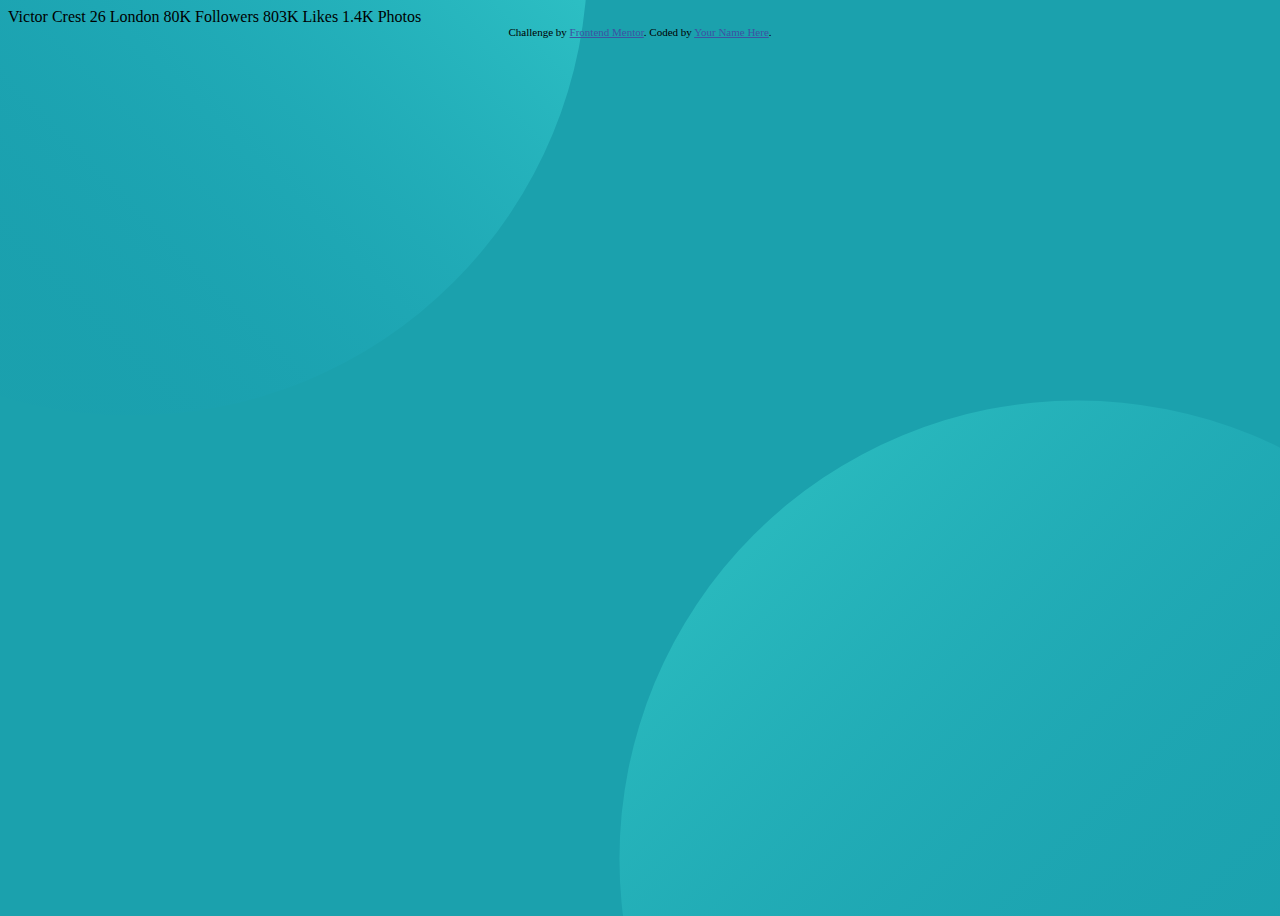
==== profile-card-component-main/index.html @ a4044da6 "Changed background-position values" ====
<!DOCTYPE html>
<html lang="en">
<head>
  <meta charset="UTF-8">
  <meta name="viewport" content="width=device-width, initial-scale=1.0"> <!-- displays site properly based on user's device -->

  <link rel="icon" type="image/png" sizes="32x32" href="./images/favicon-32x32.png">
  
  <title>Frontend Mentor | Profile card component</title>

  <!-- Feel free to remove these styles or customise in your own stylesheet 👍 -->
  <style>
    .attribution { font-size: 11px; text-align: center; }
    .attribution a { color: hsl(228, 45%, 44%); }

    html{
      background-image:
        url(images/bg-pattern-top.svg),
        url(images/bg-pattern-bottom.svg);
      background-repeat: no-repeat;
background-position: -90% -500px, 170% 400px;
    background-repeat: no-repeat; 
      /*background-position: 
        left 20px top 10px, right 20px bottom 10px;
        left -450px top -450px, right -450px bottom -450px;
        -15vw -45vh, 55vw 60vh;*/
      background-color:#1ba1ad;
      background-size:contain;
      background-origin: border-box;   

      /*Best practice: Always place background-image highr in the source-code, before background-color*/
    }
    body{
      min-height:100vh;
    }
    img{
      max-width:100%;
    }
  </style>
</head>
<body>
  Victor Crest
  26
  London

  80K
  Followers

  803K
  Likes

  1.4K
  Photos
  <div class="attribution">
    Challenge by <a href="https://www.frontendmentor.io?ref=challenge" target="_blank">Frontend Mentor</a>. 
    Coded by <a href="#">Your Name Here</a>.
  </div>
</body>
</html>
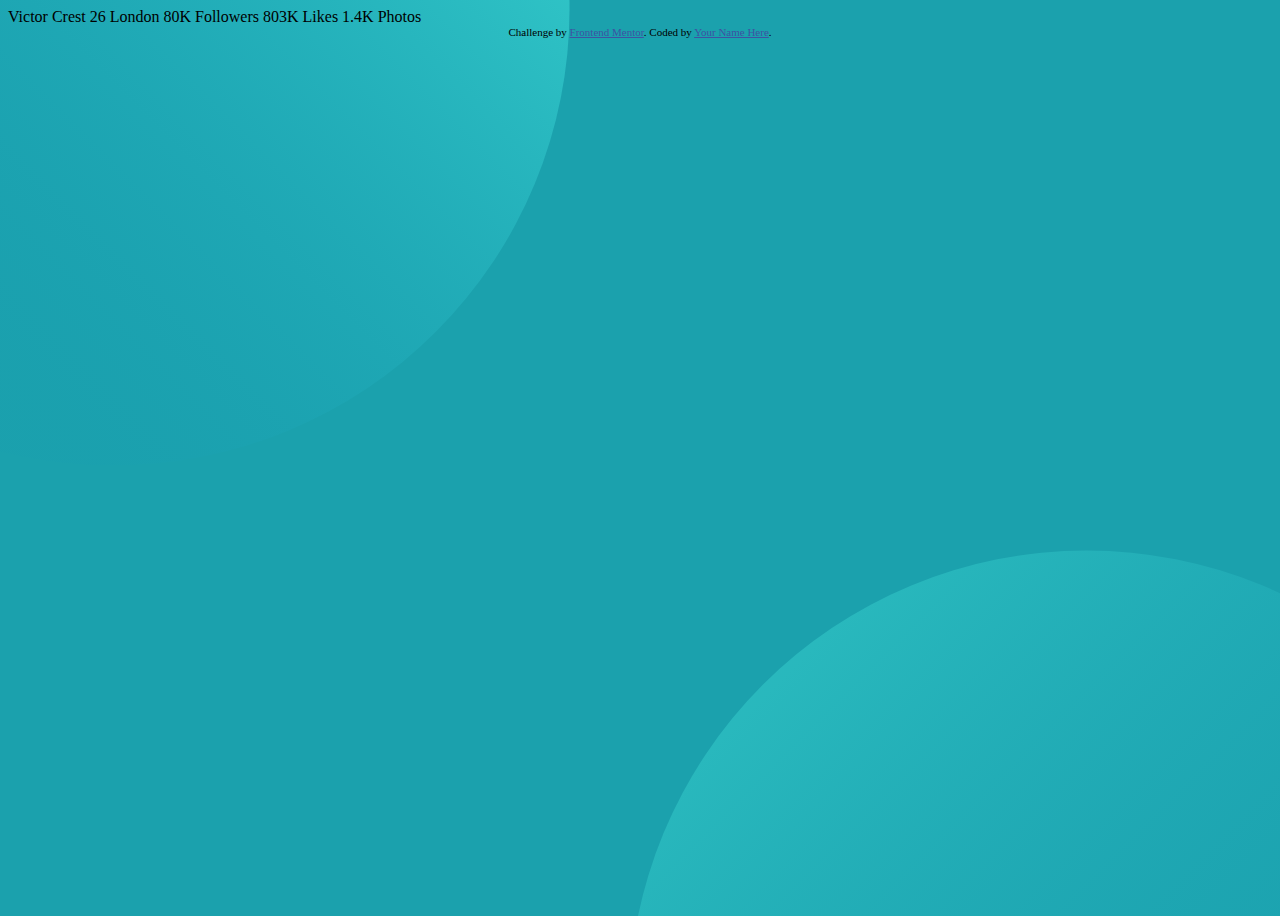
==== commit 164a8fe2: "Worked at noon" ====
--- a/profile-card-component-main/index.html
+++ b/profile-card-component-main/index.html
@@ -14,16 +14,14 @@
     .attribution a { color: hsl(228, 45%, 44%); }
 
     html{
+      
+    }
+    html{
       background-image:
         url(images/bg-pattern-top.svg),
         url(images/bg-pattern-bottom.svg);
       background-repeat: no-repeat;
-background-position: -90% -500px, 170% 400px;
-    background-repeat: no-repeat; 
-      /*background-position: 
-        left 20px top 10px, right 20px bottom 10px;
-        left -450px top -450px, right -450px bottom -450px;
-        -15vw -45vh, 55vw 60vh;*/
+      background-position: left -346px top -450px, right -264px bottom -550px; /*first image 70% into the viewport*/
       background-color:#1ba1ad;
       background-size:contain;
       background-origin: border-box;   
@@ -33,8 +31,24 @@
     body{
       min-height:100vh;
     }
+
+
     img{
       max-width:100%;
+    }
+    @media screen and (max-width:800px){
+      html{
+        background-position: left -346px top -350px, right -364px bottom -250px;
+        background-attachment: fixed;
+        background-size:contain;
+      }
+    }
+    @media screen and (max-width:650px){
+      html{
+        background-position: left -446px top -400px, right -430px bottom -400px;
+        background-attachment: fixed;
+        background-size:cover;
+      }
     }
   </style>
 </head>
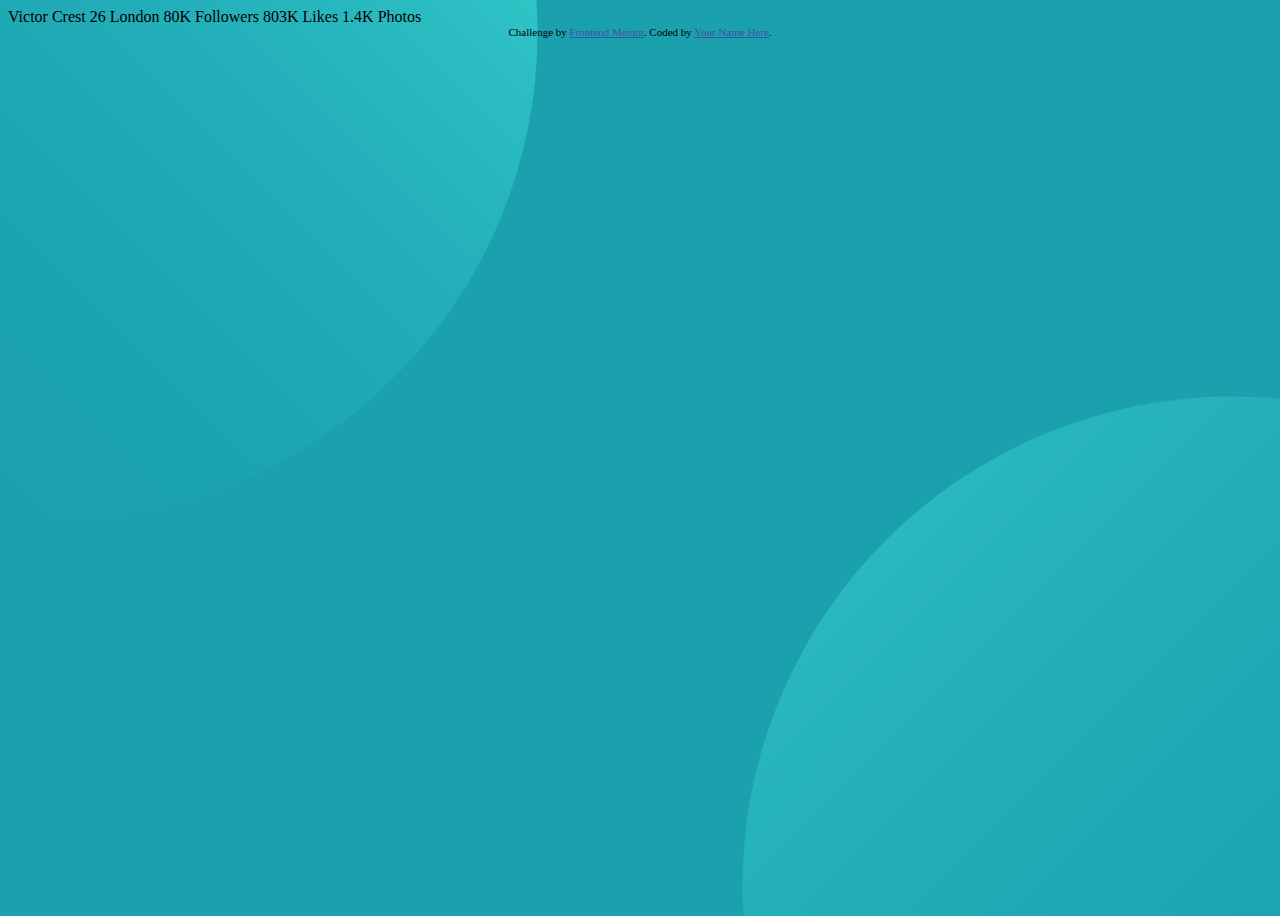
==== commit a6c50be9: "Found a somewhat good solution for background-image" ====
--- a/profile-card-component-main/index.html
+++ b/profile-card-component-main/index.html
@@ -20,12 +20,10 @@
       background-image:
         url(images/bg-pattern-top.svg),
         url(images/bg-pattern-bottom.svg);
-      background-repeat: no-repeat;
-      background-position: left -346px top -450px, right -264px bottom -550px; /*first image 70% into the viewport*/
+      /*background-position: left -346px top -450px, right -264px bottom -550px; first image 70% into the viewport*/
+      background-position: bottom 44vh right 58vw, top 44vh left 58vw;
+      background-repeat: no-repeat; 
       background-color:#1ba1ad;
-      background-size:contain;
-      background-origin: border-box;   
-
       /*Best practice: Always place background-image highr in the source-code, before background-color*/
     }
     body{
@@ -36,6 +34,7 @@
     img{
       max-width:100%;
     }
+    /*
     @media screen and (max-width:800px){
       html{
         background-position: left -346px top -350px, right -364px bottom -250px;
@@ -50,6 +49,7 @@
         background-size:cover;
       }
     }
+    */
   </style>
 </head>
 <body>
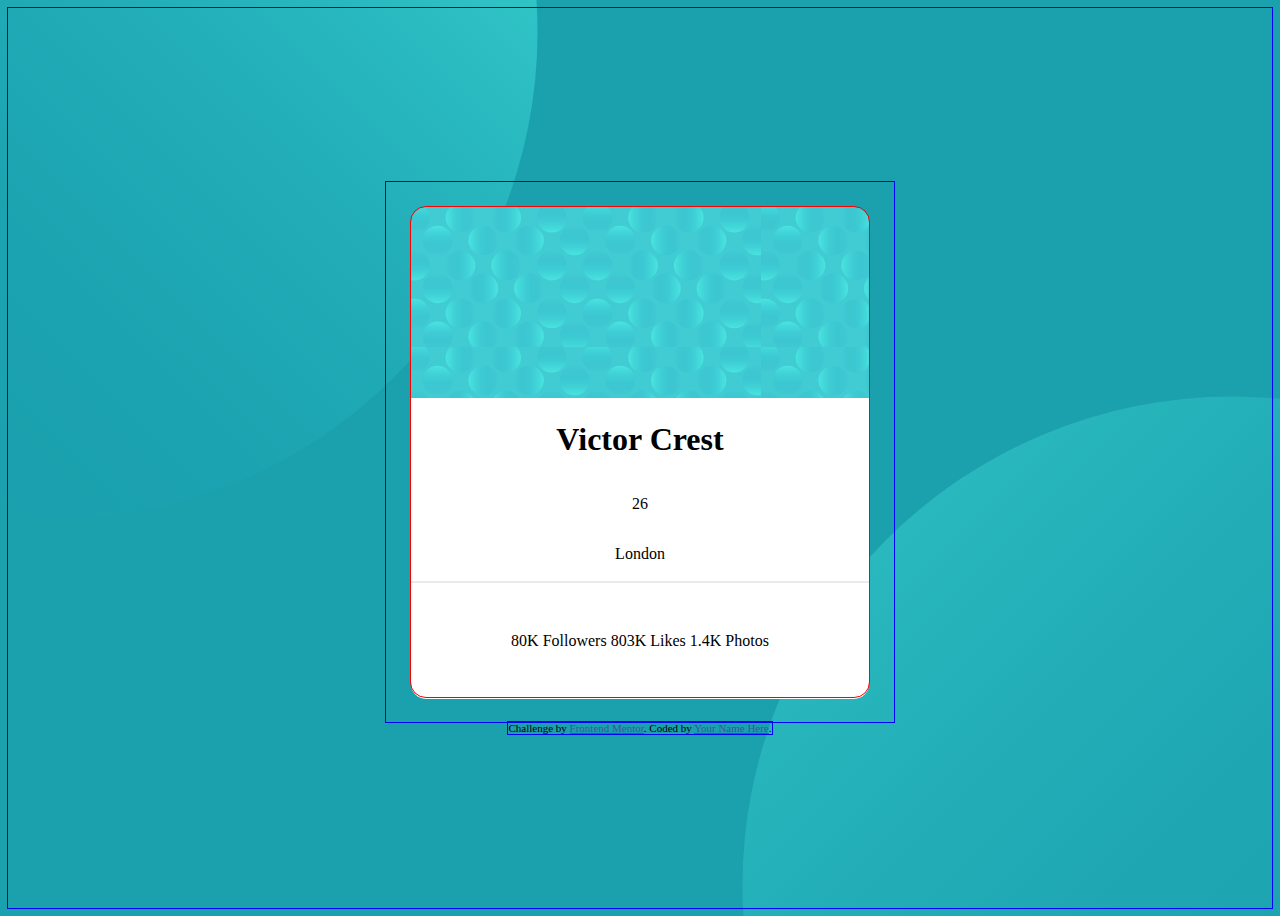
==== commit fe130e09: "Worked on width, height of profile-card." ====
--- a/profile-card-component-main/index.html
+++ b/profile-card-component-main/index.html
@@ -14,9 +14,6 @@
     .attribution a { color: hsl(228, 45%, 44%); }
 
     html{
-      
-    }
-    html{
       background-image:
         url(images/bg-pattern-top.svg),
         url(images/bg-pattern-bottom.svg);
@@ -28,46 +25,106 @@
     }
     body{
       min-height:100vh;
+      display:flex;
+      flex-direction:column;
+      justify-content:center;
+      align-items:center;
     }
-
+    body, body > *{
+      outline:1px solid blue;
+    }
 
     img{
       max-width:100%;
     }
-    /*
-    @media screen and (max-width:800px){
-      html{
-        background-position: left -346px top -350px, right -364px bottom -250px;
-        background-attachment: fixed;
-        background-size:contain;
+
+
+    main{
+      display:flex;
+      justify-content:center;
+      align-items:center;
+    }
+    #profile-card{
+      min-width:458px;
+      height:490px; /*width to height ratio 1.07*/
+      outline:1px solid red;
+      margin:25px;
+      display:flex;
+      flex-direction:column;
+      border-radius:15px;
+    }
+    
+    #top-bg{
+      background:url(images/bg-pattern-card.svg);
+      min-height:38.9546%;
+      border-top-left-radius: inherit;
+      border-top-right-radius: inherit;
+    }
+    #profile-text{
+      background-color:#fff;
+      min-height:37.32%;
+      display:flex;
+      flex-direction:column;
+      align-items:center;
+      justify-content:center;
+    }
+    #profile-data{
+      min-height:23.72%;
+      background-color:#fff;
+      border-bottom-left-radius: inherit;
+      border-bottom-right-radius: inherit;
+      border-top:2px solid #eaeaea;
+      display:flex;
+      align-items:center;
+      justify-content:center;
+    }
+    
+
+    @media screen and (max-width:520px){
+      #profile-card{
+        min-width:324px;
+        height:375px;
+      }
+      #top-bg{
+      min-height:37.82%;
+      }
+      #profile-text{
+      min-height:38.7756%;
+      }
+      #profile-data{
+      min-height:23.40%;
       }
     }
-    @media screen and (max-width:650px){
-      html{
-        background-position: left -446px top -400px, right -430px bottom -400px;
-        background-attachment: fixed;
-        background-size:cover;
-      }
-    }
-    */
   </style>
 </head>
 <body>
-  Victor Crest
-  26
-  London
+  <main>
+    <div id="profile-card">
+      <div id="top-bg">
+        
+      </div>
+      <div id="profile-text">
+        <h1>Victor Crest</h1>
+        <p>26</p>
+        <p>London</p>
+      </div>
+      <div id="profile-data">
+        80K
+        Followers
 
-  80K
-  Followers
+        803K
+        Likes
 
-  803K
-  Likes
-
-  1.4K
-  Photos
-  <div class="attribution">
-    Challenge by <a href="https://www.frontendmentor.io?ref=challenge" target="_blank">Frontend Mentor</a>. 
-    Coded by <a href="#">Your Name Here</a>.
-  </div>
+        1.4K
+        Photos
+      </div>
+    </div>
+  </main>
+  <footer>
+    <div class="attribution">
+      Challenge by <a href="https://www.frontendmentor.io?ref=challenge" target="_blank">Frontend Mentor</a>. 
+      Coded by <a href="#">Your Name Here</a>.
+    </div>
+  </footer>
 </body>
 </html>
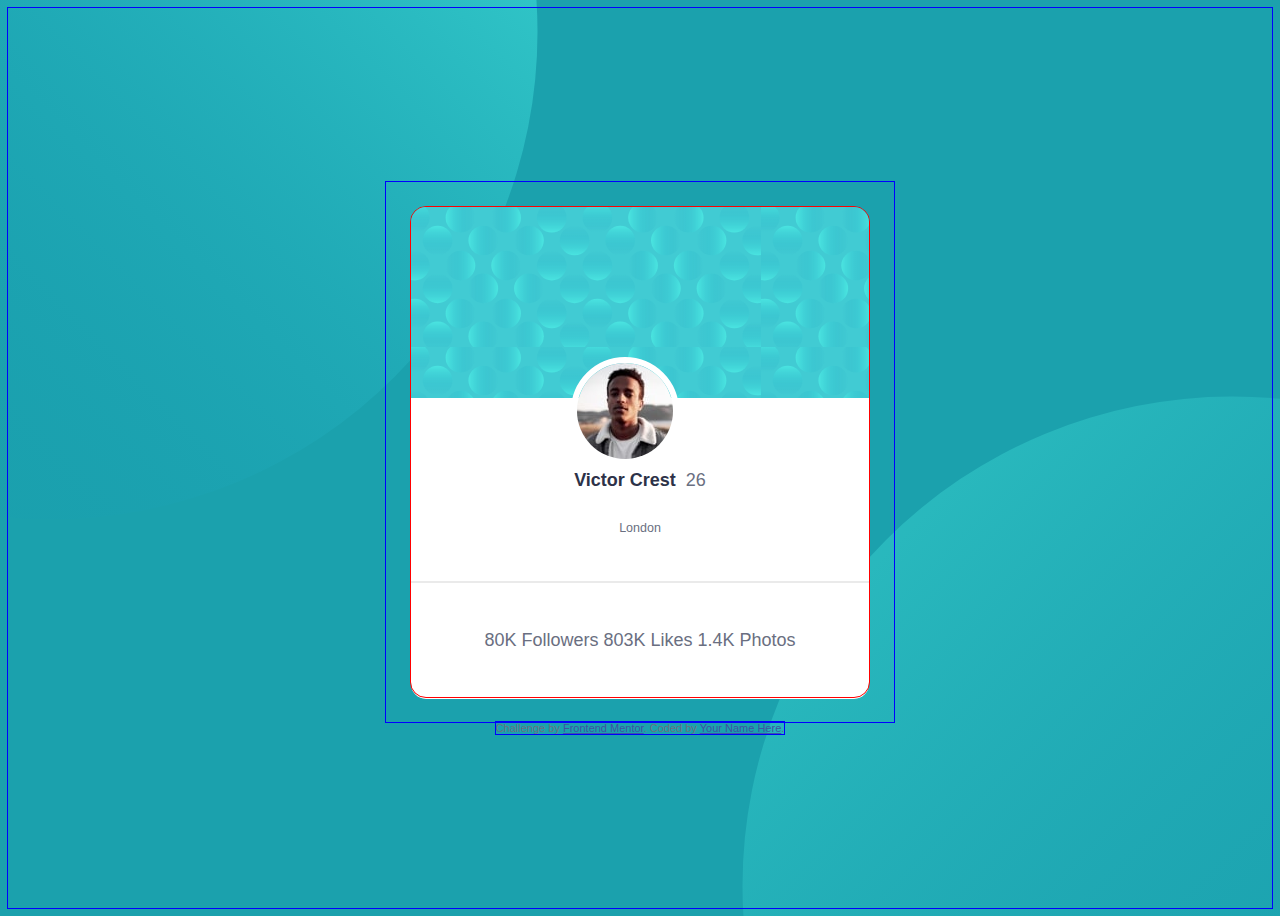
==== commit fd7191ad: "Worked on profile-text section for mobile" ====
--- a/profile-card-component-main/index.html
+++ b/profile-card-component-main/index.html
@@ -10,6 +10,40 @@
 
   <!-- Feel free to remove these styles or customise in your own stylesheet 👍 -->
   <style>
+    /* 
+    GitHub repo link-
+    https://github.com/TapasSingha/Frontend-Mentor-Challenges/tree/main/profile-card-component-main 
+
+
+  */
+  /*=====================================
+    COMMON CSS
+  =======================================*/
+    /*====================================
+      COLOR TABLE
+      (remove later)
+      ____________________________________*/
+
+      body{
+        /*Dark cyan: */
+      color:hsl(185, 75%, 39%);
+
+      /*Very dark desaturated blue*/
+      color: hsl(229, 23%, 23%);
+
+      /*Dark grayish blue*/
+      color: hsl(227, 10%, 46%);
+
+      /*### Neutral*/
+
+      /*Dark gray*/
+      color: hsl(0, 0%, 59%);
+      }
+
+    /*===================================*/
+  
+    @import url('https://fonts.googleapis.com/css2?family=Kumbh+Sans:wght@400;700&display=swap');
+
     .attribution { font-size: 11px; text-align: center; }
     .attribution a { color: hsl(228, 45%, 44%); }
 
@@ -17,7 +51,17 @@
       background-image:
         url(images/bg-pattern-top.svg),
         url(images/bg-pattern-bottom.svg);
-      /*background-position: left -346px top -450px, right -264px bottom -550px; first image 70% into the viewport*/
+
+        /* =================================
+        BACKGROUND-IMAGE SOLUTION FOR DEVICE/PLATFORM (SUCH AS CODEPEN) WITH NO LOCAL IMAGE SUPPORT 
+        __________________________________
+        
+        url(https://raw.githubusercontent.com/TapasSingha/Frontend-Mentor-Challenges/fe130e09299d1ac1288590af176ed3f5005cab26/profile-card-component-main/images/bg-pattern-top.svg),
+
+        url(https://raw.githubusercontent.com/TapasSingha/Frontend-Mentor-Challenges/fe130e09299d1ac1288590af176ed3f5005cab26/profile-card-component-main/images/bg-pattern-top.svg);
+
+        ==================================*/
+      
       background-position: bottom 44vh right 58vw, top 44vh left 58vw;
       background-repeat: no-repeat; 
       background-color:#1ba1ad;
@@ -29,6 +73,9 @@
       flex-direction:column;
       justify-content:center;
       align-items:center;
+      font-size:12.5px;
+      color:hsl(227, 10%, 46%);
+      font-family:'Kumbh Sans', Arial, Helvetica, sans-serif;
     }
     body, body > *{
       outline:1px solid blue;
@@ -56,18 +103,59 @@
     
     #top-bg{
       background:url(images/bg-pattern-card.svg);
+      /*=================================
+        BACKGROUND-IMAGE SOLUTION FOR DEVICE/PLATFORM (SUCH AS CODEPEN) WITH NO LOCAL IMAGE SUPPORT
+        __________________________________
+        
+        background: url(https://raw.githubusercontent.com/TapasSingha/Frontend-Mentor-Challenges/fe130e09299d1ac1288590af176ed3f5005cab26/profile-card-component-main/images/bg-pattern-card.svg);
+      ===================================*/
       min-height:38.9546%;
       border-top-left-radius: inherit;
       border-top-right-radius: inherit;
+      position:relative;
+    }
+    #top-bg img{
+      border-radius:50%; 
+      border:6px solid #fff; 
+      position:absolute; 
+      top:150px; 
+      left:160px;
+      z-index:1;
+    } 
+    .middle{
+      background-color: #fff;
+      min-height: 37.32%;
+      display: flex;
+      flex-direction: column;
+      align-items: center;
+      justify-content: center;
+      position:relative;
     }
     #profile-text{
-      background-color:#fff;
-      min-height:37.32%;
-      display:flex;
-      flex-direction:column;
-      align-items:center;
-      justify-content:center;
-    }
+      position:absolute;
+      /*outline: solid red;*/
+      height:96%;
+      width:100%;
+      position:relative;
+      top:50px;
+      text-align:center;
+    }
+    #profile-text h1{
+      color:hsl(229, 23%, 23%);
+      font-size:18px;
+    }
+    #name-n-age{
+      /*outline:solid blue;*/
+      display:flex;
+      justify-content:center;
+      align-items:baseline;
+      font-size:18px;
+      margin-bottom:0;
+    }
+    #name-n-age p{
+      margin-left:10px;
+    }
+   
     #profile-data{
       min-height:23.72%;
       background-color:#fff;
@@ -77,6 +165,7 @@
       display:flex;
       align-items:center;
       justify-content:center;
+      font-size:18px;
     }
     
 
@@ -86,11 +175,19 @@
         height:375px;
       }
       #top-bg{
-      min-height:37.82%;
-      }
-      #profile-text{
-      min-height:38.7756%;
-      }
+        min-height:37.82%;
+      }
+      #top-bg img{
+        position:absolute; 
+        top:80px; 
+        left:105px;
+      } 
+      .middle{
+        min-height: 38.7756%;
+      }
+      /*#profile-text{
+
+      }*/
       #profile-data{
       min-height:23.40%;
       }
@@ -101,12 +198,21 @@
   <main>
     <div id="profile-card">
       <div id="top-bg">
-        
+        <img src="images/image-victor.jpg" alt="user profile-pic">
+        <!--=============================
+          IMAGE SOLUTION FOR DEVICE/PLATFORM WITH NO IMAGE HOSTING SUPPORT
+        __________________________________
+        <img src="https://raw.githubusercontent.com/TapasSingha/Frontend-Mentor-Challenges/main/profile-card-component-main/images/image-victor.jpg" alt="profile-pic">
+        =================================-->
       </div>
-      <div id="profile-text">
-        <h1>Victor Crest</h1>
-        <p>26</p>
-        <p>London</p>
+      <div class="middle">
+        <div id="profile-text">
+          <div id="name-n-age">
+            <h1>Victor Crest</h1>
+            <p>26</p>
+          </div>
+          <p>London</p>
+        </div>
       </div>
       <div id="profile-data">
         80K
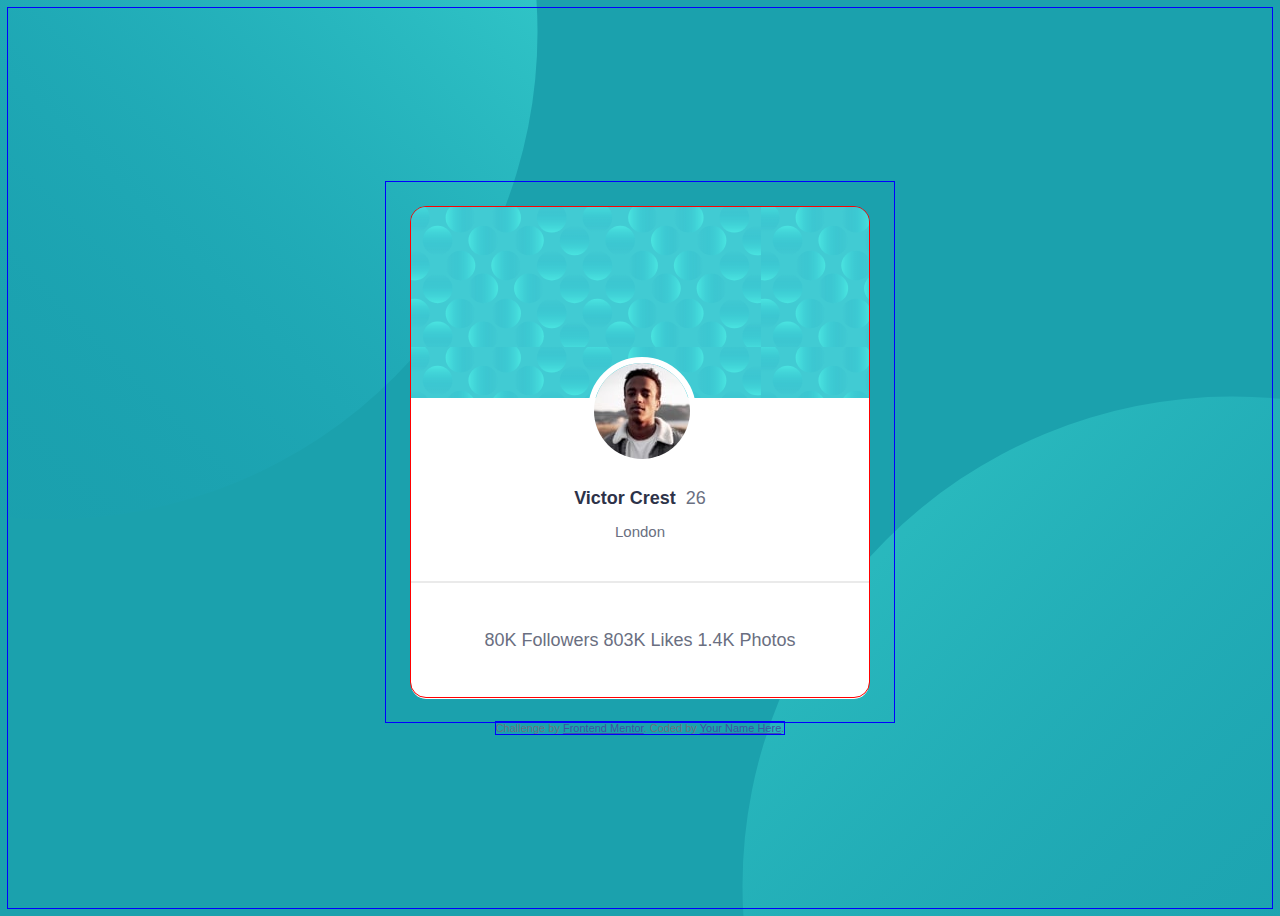
==== commit 6e660ad9: "Aligned profile-text for desktop" ====
--- a/profile-card-component-main/index.html
+++ b/profile-card-component-main/index.html
@@ -44,8 +44,13 @@
   
     @import url('https://fonts.googleapis.com/css2?family=Kumbh+Sans:wght@400;700&display=swap');
 
-    .attribution { font-size: 11px; text-align: center; }
-    .attribution a { color: hsl(228, 45%, 44%); }
+    .attribution { 
+      font-size: 11px; 
+      text-align: center; 
+    }
+    .attribution a { 
+      color: hsl(228, 45%, 44%); 
+    }
 
     html{
       background-image:
@@ -64,8 +69,7 @@
       
       background-position: bottom 44vh right 58vw, top 44vh left 58vw;
       background-repeat: no-repeat; 
-      background-color:#1ba1ad;
-      /*Best practice: Always place background-image highr in the source-code, before background-color*/
+      background-color:#1ba1ad; /*Best practice: Always place background-image highr in the source-code, before background-color*/
     }
     body{
       min-height:100vh;
@@ -73,7 +77,7 @@
       flex-direction:column;
       justify-content:center;
       align-items:center;
-      font-size:12.5px;
+      font-size:15px;
       color:hsl(227, 10%, 46%);
       font-family:'Kumbh Sans', Arial, Helvetica, sans-serif;
     }
@@ -119,7 +123,7 @@
       border:6px solid #fff; 
       position:absolute; 
       top:150px; 
-      left:160px;
+      left:177px;
       z-index:1;
     } 
     .middle{
@@ -137,7 +141,8 @@
       height:96%;
       width:100%;
       position:relative;
-      top:50px;
+      top:68px;
+      /*Should be 98 including extra space*/
       text-align:center;
     }
     #profile-text h1{
@@ -154,6 +159,12 @@
     }
     #name-n-age p{
       margin-left:10px;
+    }
+    #profile-text > p{
+      /*border:solid;*/
+      position:relative;
+      top:-26px;
+      top:-18.8px;
     }
    
     #profile-data{
@@ -180,14 +191,18 @@
       #top-bg img{
         position:absolute; 
         top:80px; 
-        left:105px;
+        left:109px;
       } 
       .middle{
         min-height: 38.7756%;
       }
-      /*#profile-text{
-
-      }*/
+      #profile-text {
+        top:50px;
+        /*It should be 76 or 77 including extra-space*/
+      }
+      #profile-text > p{
+        top:-26px;
+      }
       #profile-data{
       min-height:23.40%;
       }
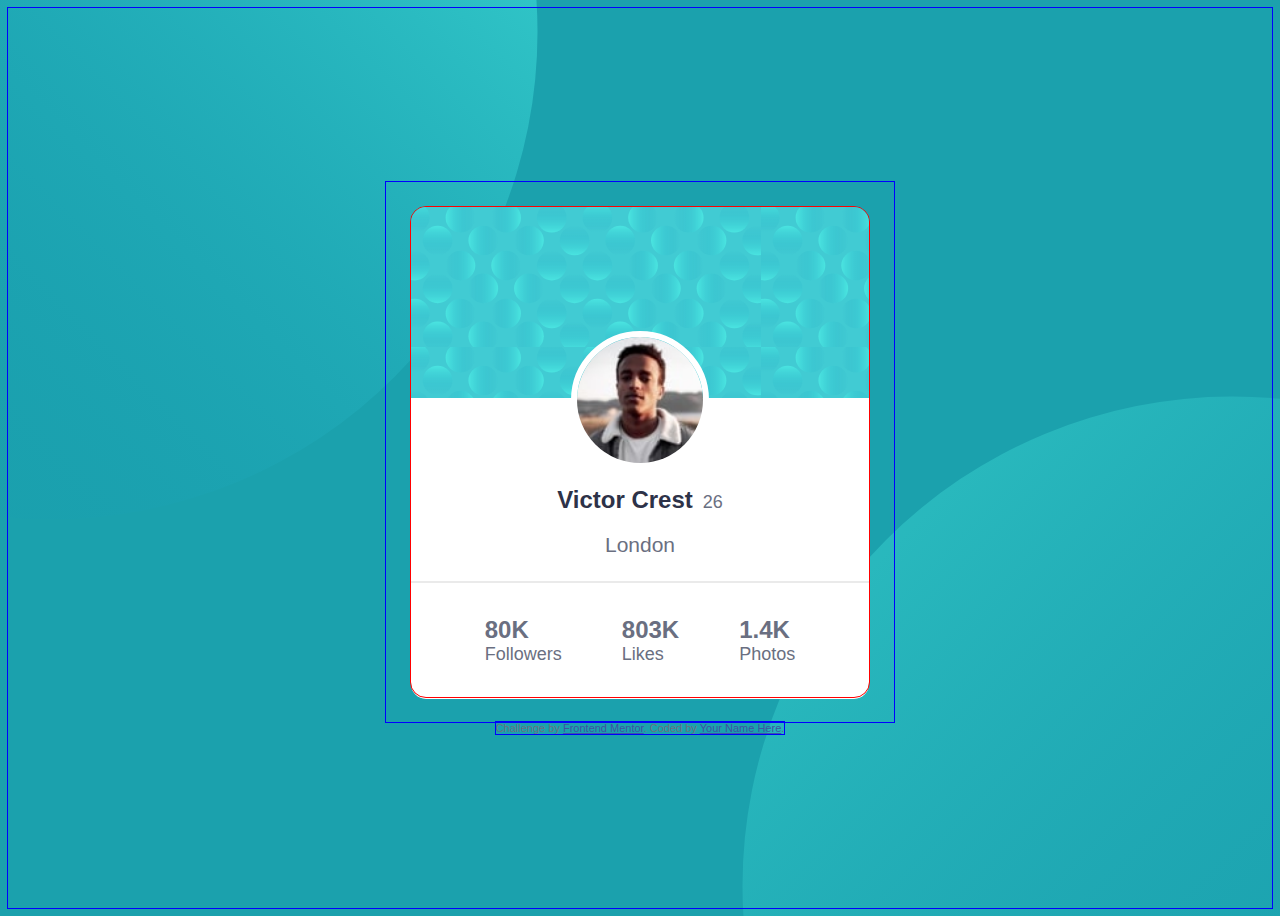
==== commit ff30f156: "Update index.html" ====
--- a/profile-card-component-main/index.html
+++ b/profile-card-component-main/index.html
@@ -11,8 +11,16 @@
   <!-- Feel free to remove these styles or customise in your own stylesheet 👍 -->
   <style>
     /* 
+
+    FrontendMentor challenge page-
+    https://www.frontendmentor.io/challenges/profile-card-component-cfArpWshJ
+
     GitHub repo link-
     https://github.com/TapasSingha/Frontend-Mentor-Challenges/tree/main/profile-card-component-main 
+
+    Interactive codepen link-
+    https://codepen.io/TapasSingha/pen/powNaMb
+
 
 
   */
@@ -117,13 +125,17 @@
       border-top-left-radius: inherit;
       border-top-right-radius: inherit;
       position:relative;
+      /*ADD display:flex; justify-content... */
+      display:flex;
+      justify-content:center;
     }
     #top-bg img{
       border-radius:50%; 
       border:6px solid #fff; 
       position:absolute; 
-      top:150px; 
-      left:177px;
+      /*NEW VALUE because of the new height. 10:15pm, 09/09/2021*/
+      top:122px; 
+      /*Omitted lposition left as it had no use with display flex being used.*/
       z-index:1;
     } 
     .middle{
@@ -173,12 +185,36 @@
       border-bottom-left-radius: inherit;
       border-bottom-right-radius: inherit;
       border-top:2px solid #eaeaea;
+
       display:flex;
       align-items:center;
       justify-content:center;
       font-size:18px;
     }
     
+    /*==========WORKING NOW===========*/
+    #profile-text h1{
+        font-size:24px;
+    }
+    #profile-text > p{
+      font-size:21px;
+    }
+    #top-bg img{
+      width:126px;
+      /*NEW VALUE because of the new height. 10:15pm, 09/09/2021*/
+      top:124px;
+    } 
+
+    #profile-data p{
+      margin:0 30px;
+      font-size:18px;
+    }
+    .profile-figures{
+      font-size:24px;
+      font-weight:bold;
+    }
+/*================================*/
+
 
     @media screen and (max-width:520px){
       #profile-card{
@@ -189,9 +225,10 @@
         min-height:37.82%;
       }
       #top-bg img{
+        width:28.79%; /*or 107.09px*/
         position:absolute; 
         top:80px; 
-        left:109px;
+        /*DEL position left. It is obsolete*/
       } 
       .middle{
         min-height: 38.7756%;
@@ -230,14 +267,18 @@
         </div>
       </div>
       <div id="profile-data">
-        80K
-        Followers
-
-        803K
-        Likes
-
-        1.4K
-        Photos
+        <p>
+          <span class="profile-figures">80K</span>
+          <br>
+          Followers</p>
+        <p>
+          <span class="profile-figures">803K</span>
+          <br>
+          Likes</p>
+        <p>
+          <span class="profile-figures">1.4K</span>
+          <br>
+          Photos</p>
       </div>
     </div>
   </main>
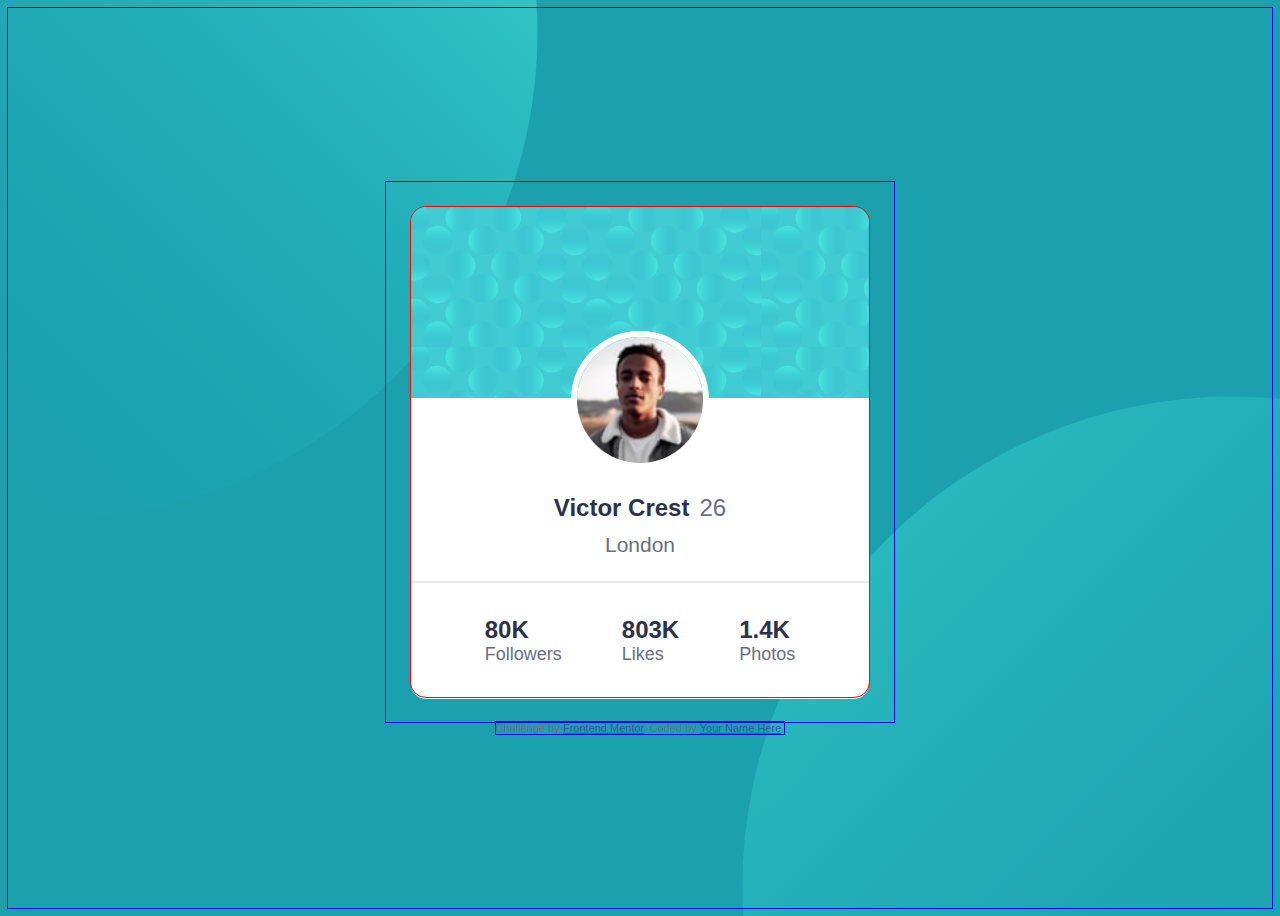
==== commit ffbfdb82: "Update index.html" ====
--- a/profile-card-component-main/index.html
+++ b/profile-card-component-main/index.html
@@ -141,6 +141,7 @@
     .middle{
       background-color: #fff;
       min-height: 37.32%;
+      font-size:21px;
       display: flex;
       flex-direction: column;
       align-items: center;
@@ -149,8 +150,8 @@
     }
     #profile-text{
       position:absolute;
-      /*outline: solid red;*/
       height:96%;
+      font-size:21px;
       width:100%;
       position:relative;
       top:68px;
@@ -159,24 +160,21 @@
     }
     #profile-text h1{
       color:hsl(229, 23%, 23%);
-      font-size:18px;
     }
     #name-n-age{
-      /*outline:solid blue;*/
-      display:flex;
+      display:flex;
+      font-size:24px;
       justify-content:center;
       align-items:baseline;
-      font-size:18px;
       margin-bottom:0;
     }
     #name-n-age p{
       margin-left:10px;
     }
     #profile-text > p{
-      /*border:solid;*/
       position:relative;
       top:-26px;
-      top:-18.8px;
+      top:-33.8px;
     }
    
     #profile-data{
@@ -194,10 +192,7 @@
     
     /*==========WORKING NOW===========*/
     #profile-text h1{
-        font-size:24px;
-    }
-    #profile-text > p{
-      font-size:21px;
+        font-size:1.5rem;
     }
     #top-bg img{
       width:126px;
@@ -210,6 +205,7 @@
       font-size:18px;
     }
     .profile-figures{
+      color:hsl(229, 23%, 23%);
       font-size:24px;
       font-weight:bold;
     }
